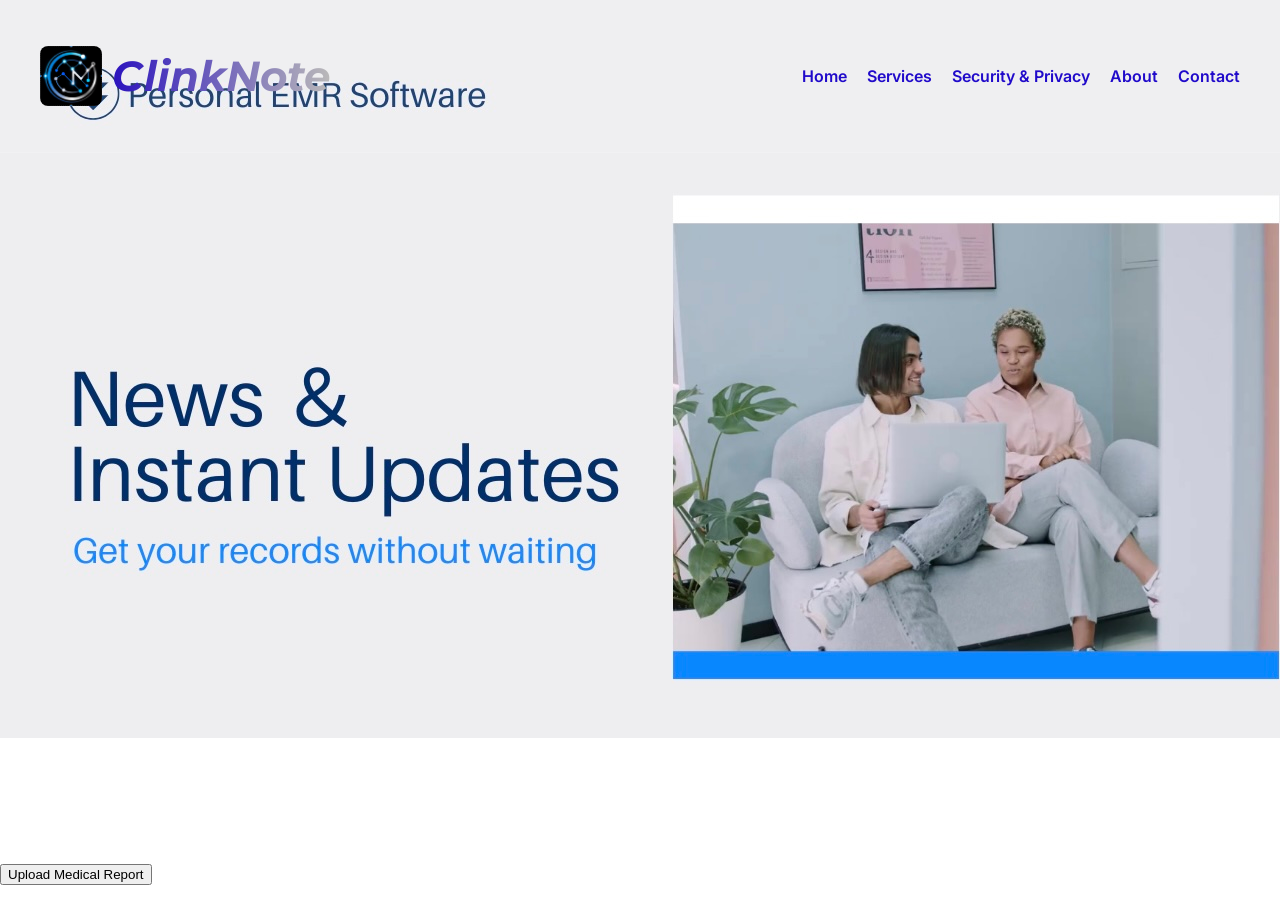
==== index.html @ 09015579 "Add security" ====
<!DOCTYPE html>
<html lang="en">
<head>
  <meta charset="UTF-8">
  <meta name="viewport" content="width=device-width, initial-scale=1.0">
  <title>ClinkNote</title>
  <link rel="stylesheet" href="style.css">
  <link rel="icon" href="./images/Logo.jpeg">
  <script src="script.js" defer></script>
</head>
<body>
    
    <section class="hero">

    <header>
        <div class="logo-title">
            <img src="./images/Logo.jpeg" alt="ClinkNote Logo">
            <h1 class="logo-title">ClinkNote</h1>
        </div>
            <nav>
                <ul class="menu">
                    <li><a href="index.html">Home</a></li>
                    <li><a href="services.html">Services</a></li>
                    <li><a href="security.html">Security & Privacy</a></li>
                    <li><a href="about.html">About</a></li>
                    <li><a href="contact.html">Contact</a></li>
                </ul>
            </nav>
    </header>

    <img src="./images/Cover.jepg.jpg" alt="Hero Image" class="hero-image">

    <video class="hero-video" autoplay muted loop playsinline>
        <source src="./images/Personal EMR Software.mp4" type="video/mp4">
    </video>
      
    <div class="hero-content">
        <h2>Portable Electronic Medical Records</h2>
        <p>Access and manage your medical records anytime, anywhere with ClinkNote.</p>
    </div>

    <div class="upload-container">
        <button id="uploadBtn" class="cta-button">Upload Medical Report</button>
        <input type="file" id="fileInput" hidden accept=".pdf, .jpg, .jpeg, .png">
        <p class="security-note">SECURE: AES-256 Encrypted | 21 CFR Part 11 Compliant</p>
    </div>

    </section>

</body>
</html>
---- style.css ----
@import url('https://fonts.googleapis.com/css2?family=Montserrat:wght@700&display=swap');
@import url('https://fonts.googleapis.com/css2?family=Inter:wght@400;600&display=swap');

:root {
  --primary-color: #2b12be;
  --accent-color: yellowgreen;
  --text-main: #333;
}

body, html {
  margin: 0;
  padding: 0;
  font-family: 'Inter', sans-serif;
}

header {
  display: flex;             
  align-items: center;       
  justify-content: space-between;
  padding: 15px 40px;
  position: fixed;
  top: 0;
  left: 0;
  width: 100%;
  z-index: 1000;
  background-color: rgba(255, 255, 255, 0.1);
  border-bottom: 1px solid rgba(255, 255, 255, 0.1);
  box-sizing: border-box;
}

header .logo-title {
  display: flex;
  align-items: center;
  gap: 10px;
} 

header .logo-title img {
  height: 60px;
  width: auto;
  border-radius: 8px;
}

header h1 {
  font-family: "montserrat", sans-serif;
  font-style: italic;
  font-weight: 700;
  font-size: 42px;
  letter-spacing: 0.1px;
  margin: 10;
  background: linear-gradient(90deg, #2b12be, #bab9b9);
    -webkit-background-clip: text;
    -webkit-text-fill-color: transparent;
}

nav {
    flex-shrink: 0;
}

nav ul.menu {
  list-style: none;
  display: flex;
  gap: 20px;
  margin: 0;
  padding: 0;
}

nav ul.menu li a {
  position: relative;
  text-decoration: none;
  color: #200aca;
  font-weight: 600;
  padding: 5px 0;
  white-space: nowrap;
}

nav ul.menu li a::after {
  content: '';
  position: absolute;
  bottom: 0;
  left: 0;
  width: 0;
  height: 3px;
  background-color: yellowgreen;
  transition: width 0.3s ease-in-out;
}

nav ul.menu li a:hover::after {
  width: 100%;
}

.hero {
    position: relative;
    width: 100%;
    height: 100vh;
    overflow: hidden;  
}

.hero-bg {
  position: absolute;
  top: 0;
  left: 0;
  width: 100%;
  height: 100%;
  object-fit: cover;
  z-index: 0;
}

.hero-video {
  position: absolute;
  bottom: 20px;
  right: 20px;
  width: 200px;
  height: auto;
  z-index: 1;
  pointer-events: none;
}

.hero-content {
  position: relative;
  z-index: 2;
  top: 50%;
    transform: translateY(-50%);
  display: flex;
  flex-direction: column;
  justify-content: center;
  padding-left: 60px;
  color: white;
}
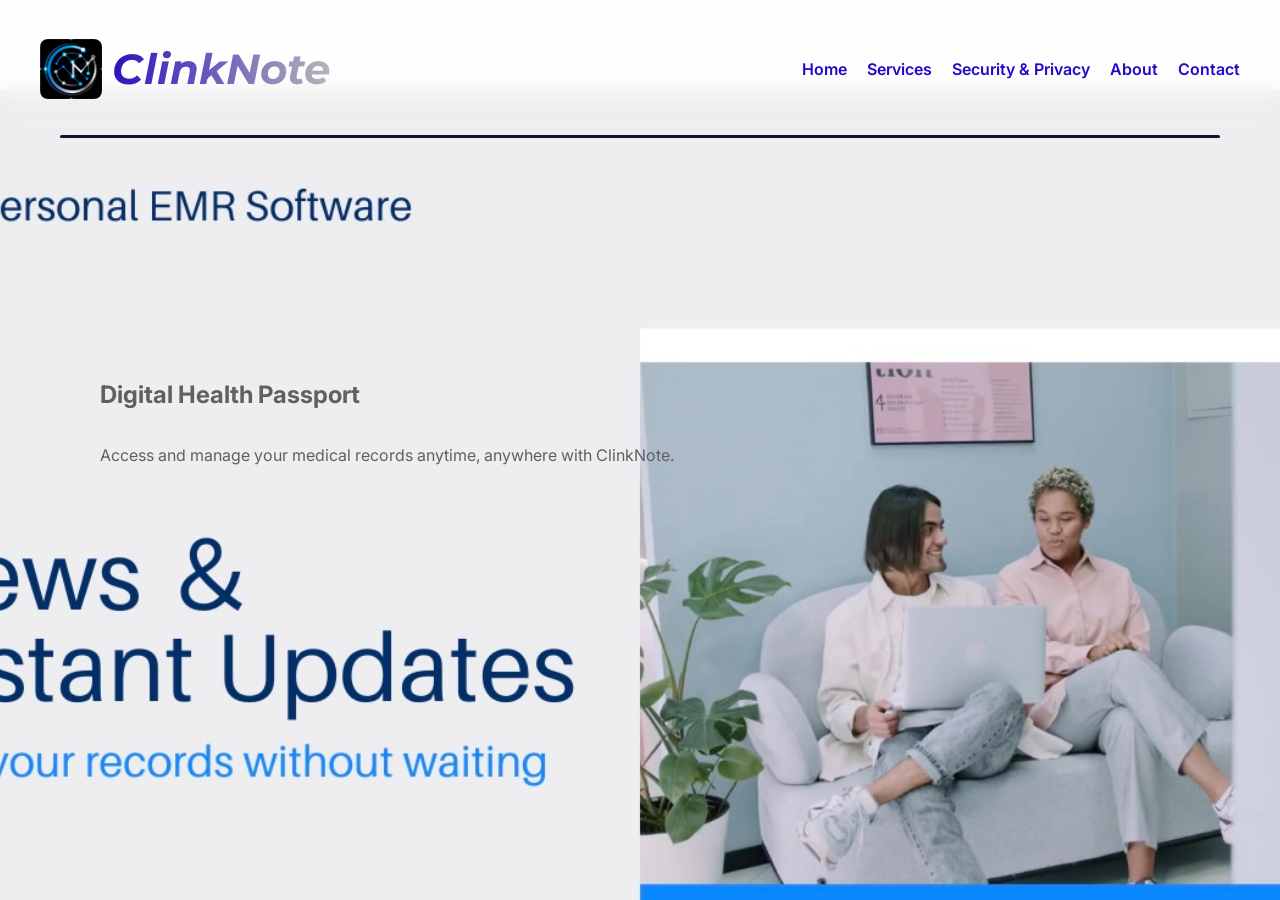
==== commit 1b813e7f: "Add section and Update image and video" ====
--- a/index.html
+++ b/index.html
@@ -10,8 +10,6 @@
 </head>
 <body>
     
-    <section class="hero">
-
     <header>
         <div class="logo-title">
             <img src="./images/Logo.jpeg" alt="ClinkNote Logo">
@@ -28,6 +26,8 @@
             </nav>
     </header>
 
+    <section class="hero">
+
     <img src="./images/Cover.jepg.jpg" alt="Hero Image" class="hero-image">
 
     <video class="hero-video" autoplay muted loop playsinline>
@@ -35,7 +35,7 @@
     </video>
       
     <div class="hero-content">
-        <h2>Portable Electronic Medical Records</h2>
+        <h2>Digital Health Passport</h2>
         <p>Access and manage your medical records anytime, anywhere with ClinkNote.</p>
     </div>
 
--- a/style.css
+++ b/style.css
@@ -19,14 +19,27 @@
   align-items: center;       
   justify-content: space-between;
   padding: 15px 40px;
-  position: fixed;
+  position:fixed;
   top: 0;
   left: 0;
   width: 100%;
   z-index: 1000;
-  background-color: rgba(255, 255, 255, 0.1);
-  border-bottom: 1px solid rgba(255, 255, 255, 0.1);
+  background-color: rgba(244, 241, 241, 0.1);
   box-sizing: border-box;
+  backdrop-filter: blur(10px);
+}
+
+header::after {
+  content: '';
+  position: absolute;
+  bottom: 0;
+  left: 60px;
+  right: 60px;
+  height: 3.5px;
+  background-color: rgba(7, 2, 37, 0.939);
+  display: block;
+  z-index: 1001;
+  border-radius: 15px;
 }
 
 header .logo-title {
@@ -47,7 +60,7 @@
   font-weight: 700;
   font-size: 42px;
   letter-spacing: 0.1px;
-  margin: 10;
+  padding-right: 5px;
   background: linear-gradient(90deg, #2b12be, #bab9b9);
     -webkit-background-clip: text;
     -webkit-text-fill-color: transparent;
@@ -90,15 +103,18 @@
 }
 
 .hero {
+    margin-top: 0;
+    padding-top: 90px;
     position: relative;
     width: 100%;
     height: 100vh;
-    overflow: hidden;  
+    overflow: hidden;
+    box-sizing: border-box;  
 }
 
-.hero-bg {
+.hero-image {
   position: absolute;
-  top: 0;
+  top: 10;
   left: 0;
   width: 100%;
   height: 100%;
@@ -108,22 +124,25 @@
 
 .hero-video {
   position: absolute;
-  bottom: 20px;
-  right: 20px;
-  width: 200px;
-  height: auto;
+  bottom: 40px;
+  right: 86px;
+  width: 46%;
+  height: 50%;
+  object-fit: cover;
   z-index: 1;
-  pointer-events: none;
+  border-top-left-radius: 5px;
+  overflow: hidden;
+  pointer-events: auto;
 }
 
 .hero-content {
-  position: relative;
+  position: absolute;
   z-index: 2;
-  top: 50%;
-    transform: translateY(-50%);
+  top: 40%;
+  left: 40px;
   display: flex;
   flex-direction: column;
   justify-content: center;
   padding-left: 60px;
-  color: white;
+  color: rgb(97, 95, 95);
 }
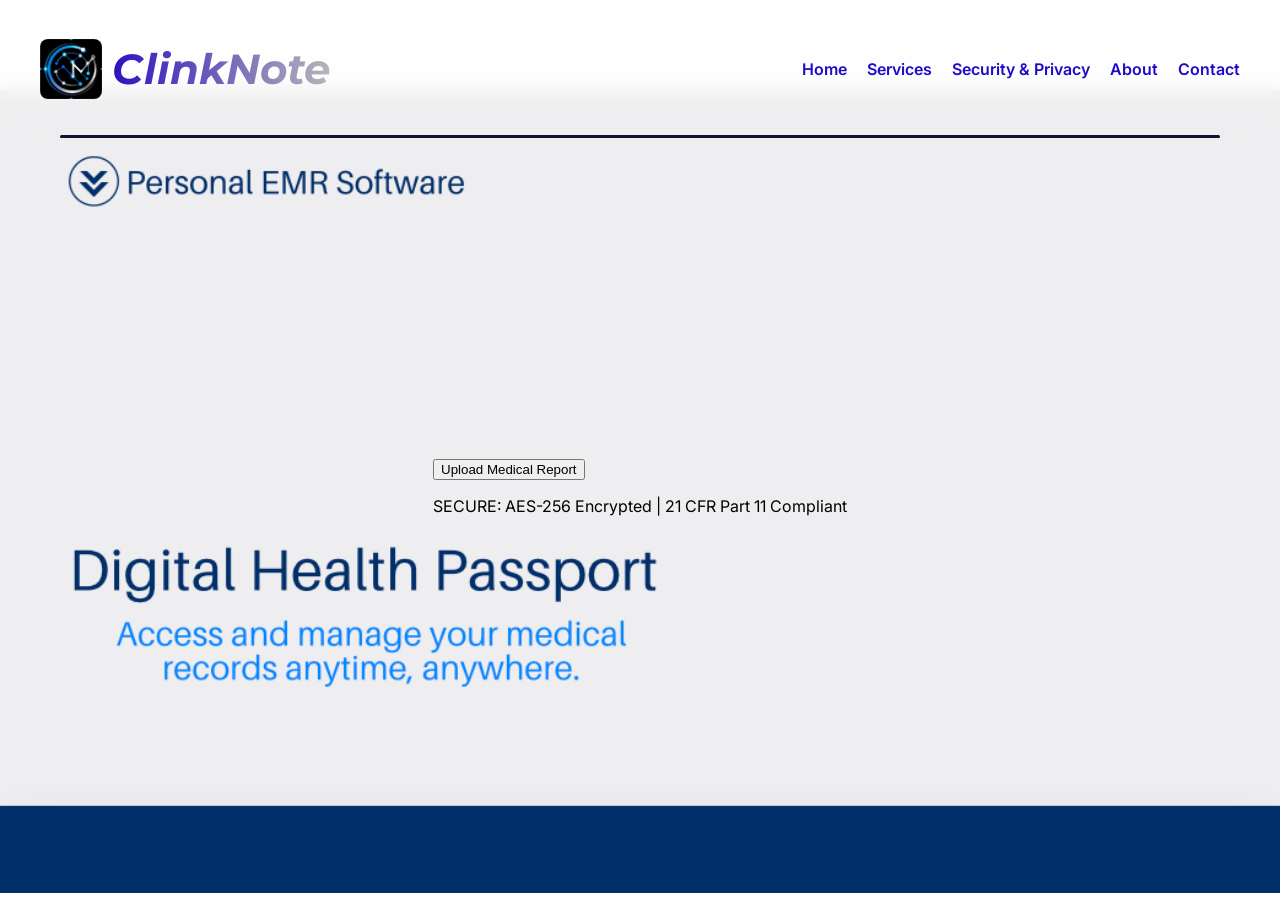
==== commit 311731f3: "Update images and webpage design" ====
--- a/index.html
+++ b/index.html
@@ -28,17 +28,11 @@
 
     <section class="hero">
 
-    <img src="./images/Cover.jepg.jpg" alt="Hero Image" class="hero-image">
-
+    <img src="./images/Cover-2.png" alt="Hero Image" class="hero-image">
     <video class="hero-video" autoplay muted loop playsinline>
         <source src="./images/Personal EMR Software.mp4" type="video/mp4">
     </video>
-      
-    <div class="hero-content">
-        <h2>Digital Health Passport</h2>
-        <p>Access and manage your medical records anytime, anywhere with ClinkNote.</p>
-    </div>
-
+    
     <div class="upload-container">
         <button id="uploadBtn" class="cta-button">Upload Medical Report</button>
         <input type="file" id="fileInput" hidden accept=".pdf, .jpg, .jpeg, .png">
--- a/style.css
+++ b/style.css
@@ -107,42 +107,69 @@
     padding-top: 90px;
     position: relative;
     width: 100%;
-    height: 100vh;
+    min-height: 100vh;
     overflow: hidden;
-    box-sizing: border-box;  
+    box-sizing: border-box;
+    display: flex;
+    align-items: center;
+    justify-content: center;  
 }
 
 .hero-image {
   position: absolute;
-  top: 10;
+  top: 90px;
   left: 0;
   width: 100%;
-  height: 100%;
+  height: calc(100%-90px);
   object-fit: cover;
-  z-index: 0;
+  z-index: -1;
+}
+
+.hero-content {
+  position: relative;
+  z-index: 10;
+  width: 90%;
+  max-width: 1200px;
+  display: flex;
+  flex-direction: row;
+  align-items: center;
+  justify-content: space-between;
+  gap: 40px; 
+  padding: 20px;
+}
+
+.hero-text-area {
+  flex: 1;
+  color: #333;
+}
+
+.hero-video-wrapper {
+  flex: 1;
+  display: relative;
+  max-width: 5000px;
+  z-index: 11;
 }
 
 .hero-video {
   position: absolute;
-  bottom: 40px;
-  right: 86px;
-  width: 46%;
-  height: 50%;
+  bottom: 7%;
+  right: 3%;
+  width: 35vw;
+  height: 30vw;
   object-fit: cover;
   z-index: 1;
-  border-top-left-radius: 5px;
+  border-top-left-radius: 10px;
   overflow: hidden;
   pointer-events: auto;
 }
-
-.hero-content {
-  position: absolute;
-  z-index: 2;
-  top: 40%;
-  left: 40px;
-  display: flex;
-  flex-direction: column;
-  justify-content: center;
-  padding-left: 60px;
-  color: rgb(97, 95, 95);
-}
+@media (max-width: 768px) {
+    .hero-content {
+        flex-direction: column;
+        text-align: center;
+        padding-top: 20px;
+    }
+    
+    .hero-text-area, .hero-video-wrapper {
+        width: 100%;
+    }
+}
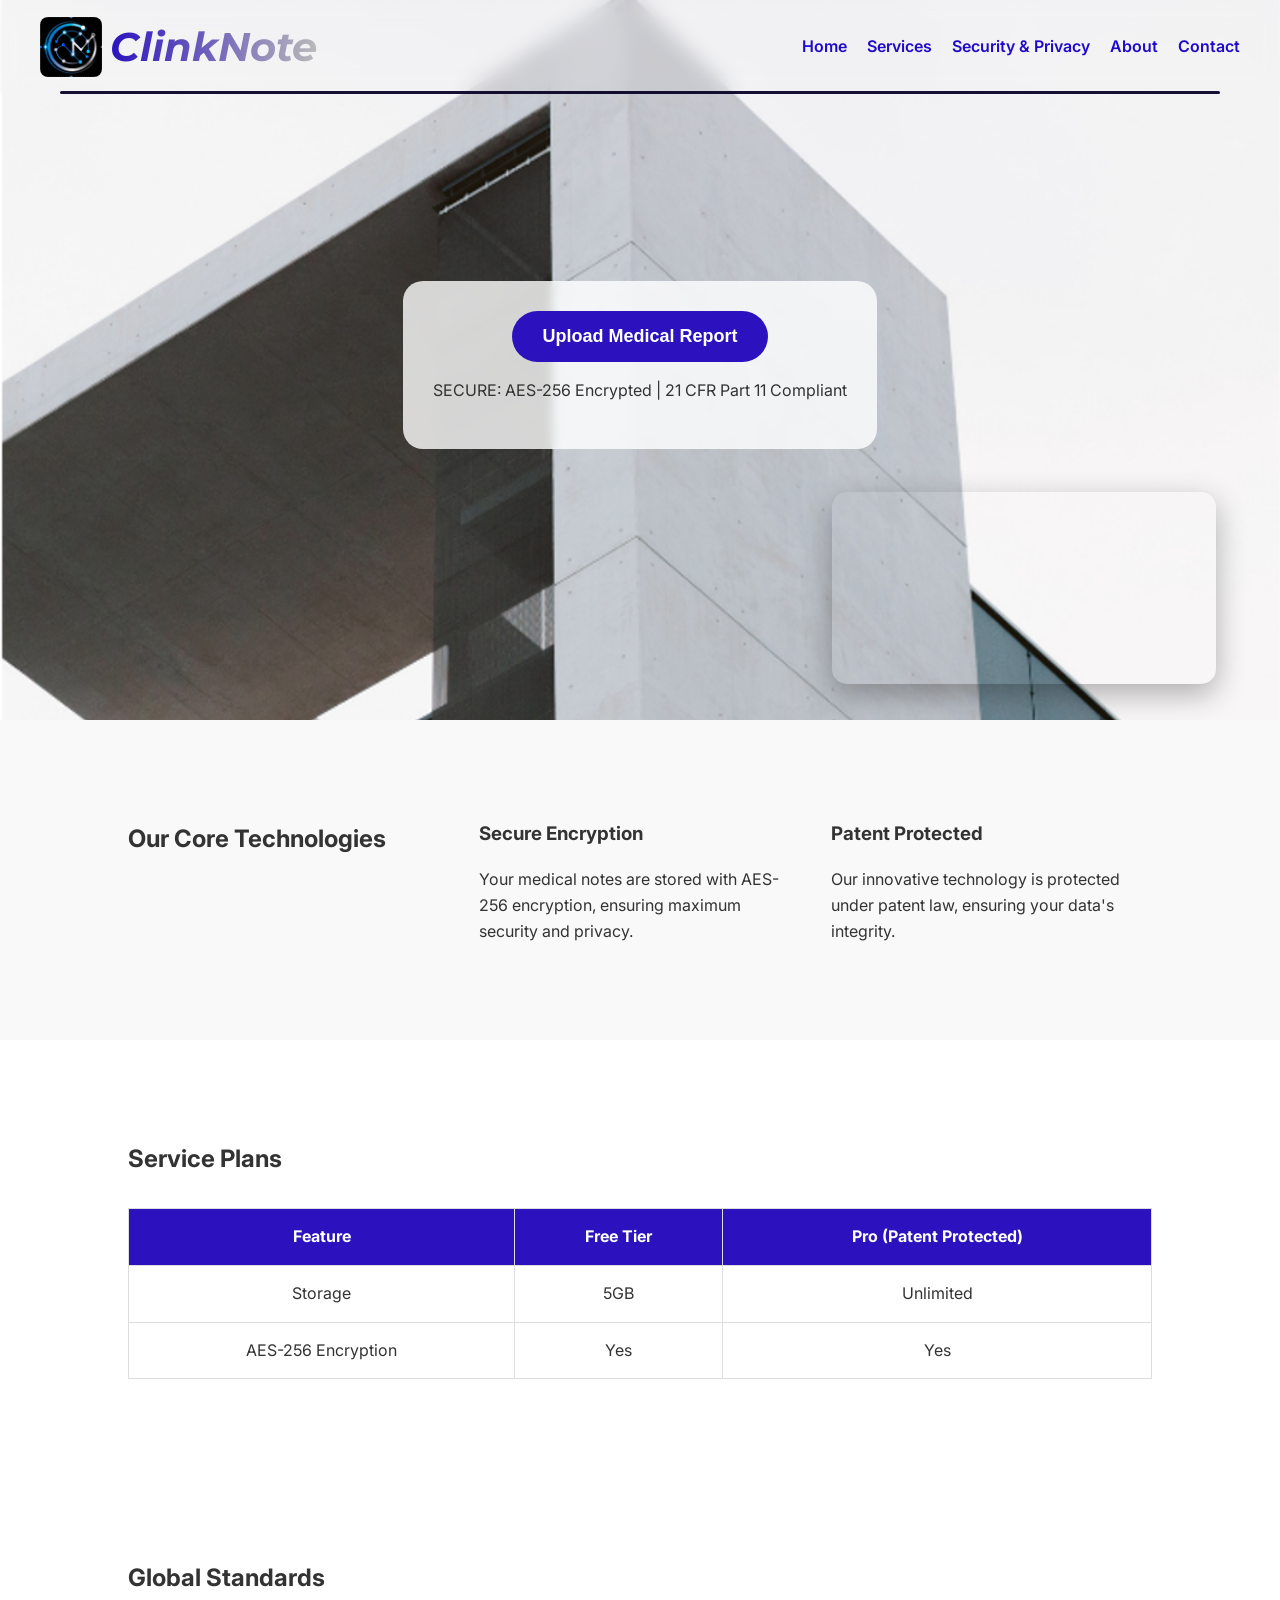
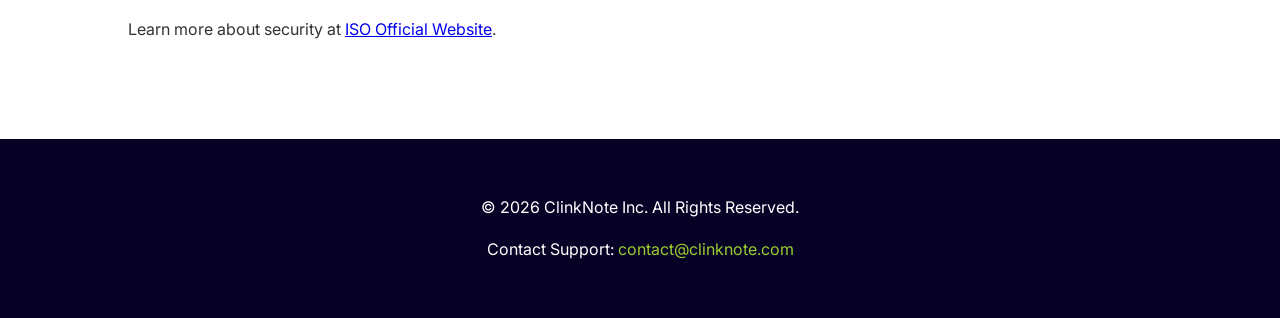
==== commit 42fe969c: "Changed cover and updated security" ====
--- a/index.html
+++ b/index.html
@@ -3,6 +3,8 @@
 <head>
   <meta charset="UTF-8">
   <meta name="viewport" content="width=device-width, initial-scale=1.0">
+  <meta name="description" content="ClinkNote - Secure EMR and medical note management system. Protecting your privacy and intellectual property with AES-256 encryption.">
+  <meta name="keywords" content="ClinkNote, EMR, Medical Records, Encryption, Patent Protection, Secure Notes, Healthcare IT">
   <title>ClinkNote</title>
   <link rel="stylesheet" href="style.css">
   <link rel="icon" href="./images/Logo.jpeg">
@@ -26,20 +28,69 @@
             </nav>
     </header>
 
-    <section class="hero">
+    <main>
+        <section class="hero">
+            <video class="hero-video" autoplay muted loop playsinline>
+                <source src="./images/Personal EMR Software.mp4" type="video/mp4">
+            </video>
+            
+            <div class="upload-container">
+                <button id="uploadBtn" class="cta-button">Upload Medical Report</button>
+                <input type="file" id="fileInput" hidden accept=".pdf, .jpg, .jpeg, .png">
+                <p class="security-note">SECURE: AES-256 Encrypted | 21 CFR Part 11 Compliant</p>
+            </div>
+        </section>
 
-    <img src="./images/Cover-2.png" alt="Hero Image" class="hero-image">
-    <video class="hero-video" autoplay muted loop playsinline>
-        <source src="./images/Personal EMR Software.mp4" type="video/mp4">
-    </video>
-    
-    <div class="upload-container">
-        <button id="uploadBtn" class="cta-button">Upload Medical Report</button>
-        <input type="file" id="fileInput" hidden accept=".pdf, .jpg, .jpeg, .png">
-        <p class="security-note">SECURE: AES-256 Encrypted | 21 CFR Part 11 Compliant</p>
-    </div>
 
-    </section>
+        <section class="features">
+            <h2>Our Core Technologies</h2>
+            <div class="feature-item">
+                <h3>Secure Encryption</h3>
+                <p>Your medical notes are stored with AES-256 encryption, ensuring maximum security and privacy.</p>
+            </div>
+            <div class="feature-item">
+                <h3>Patent Protected</h3>
+                <p>Our innovative technology is protected under patent law, ensuring your data's integrity.</p>
+            </div>
+        </section>
+
+        <section class="pricing">
+            <h2>Service Plans</h2>
+            <table>
+                <thead>
+                    <tr>
+                        <th>Feature</th>
+                        <th>Free Tier</th>
+                        <th>Pro (Patent Protected)</th>
+                    </tr>
+                </thead>
+                <tbody>
+                    <tr>
+                        <td>Storage</td>
+                        <td>5GB</td>
+                        <td>Unlimited</td>
+                    </tr>
+                    <tr>
+                        <td>AES-256 Encryption</td>
+                        <td>Yes</td>
+                        <td>Yes</td>
+                    </tr>
+                </tbody>
+            </table>
+        </section>
+
+        <section class="resources">
+            <h2>Global Standards</h2>
+            <p>Learn more about security at <a href="https://www.iso.org" target="_blank">ISO Official Website</a>.</p>
+        </section>
+    </main>
+
+    <footer>
+        <div class="footer-content">
+            <p>&copy; 2026 ClinkNote Inc. All Rights Reserved.</p>
+            <p>Contact Support: <a href="mailto:contact@clinknote.com">contact@clinknote.com</a></p>
+        </div>
+    </footer>
 
 </body>
 </html>
--- a/style.css
+++ b/style.css
@@ -6,20 +6,25 @@
   --primary-color: #2b12be;
   --accent-color: yellowgreen;
   --text-main: #333;
-}
-
+  --bg-light: #f4f1f1;
+}
+
+/* Base Styles */
 body, html {
   margin: 0;
   padding: 0;
   font-family: 'Inter', sans-serif;
-}
-
+  color: var(--text-main);
+  line-height: 1.6;
+}
+
+/* Header & Navigation - Consistent Banner Area [cite: 20, 21] */
 header {
   display: flex;             
   align-items: center;       
   justify-content: space-between;
   padding: 15px 40px;
-  position:fixed;
+  position: fixed;
   top: 0;
   left: 0;
   width: 100%;
@@ -45,7 +50,7 @@
 header .logo-title {
   display: flex;
   align-items: center;
-  gap: 10px;
+  gap: 8px;
 } 
 
 header .logo-title img {
@@ -58,16 +63,13 @@
   font-family: "montserrat", sans-serif;
   font-style: italic;
   font-weight: 700;
-  font-size: 42px;
+  font-size: 40px;
   letter-spacing: 0.1px;
-  padding-right: 5px;
+  margin: 0;
   background: linear-gradient(90deg, #2b12be, #bab9b9);
-    -webkit-background-clip: text;
-    -webkit-text-fill-color: transparent;
-}
-
-nav {
-    flex-shrink: 0;
+  -webkit-background-clip: text;
+  background-clip: text;
+  -webkit-text-fill-color: transparent;
 }
 
 nav ul.menu {
@@ -85,6 +87,8 @@
   font-weight: 600;
   padding: 5px 0;
   white-space: nowrap;
+  /* Bonus Feature: CSS Transition  */
+  transition: color 0.3s ease;
 }
 
 nav ul.menu li a::after {
@@ -94,7 +98,7 @@
   left: 0;
   width: 0;
   height: 3px;
-  background-color: yellowgreen;
+  background-color: var(--accent-color);
   transition: width 0.3s ease-in-out;
 }
 
@@ -102,74 +106,158 @@
   width: 100%;
 }
 
+/* Main Content Area [cite: 27] */
+main {
+  display: block;
+  width: 100%;
+}
+
+/* Hero Section */
 .hero {
-    margin-top: 0;
-    padding-top: 90px;
     position: relative;
     width: 100%;
-    min-height: 100vh;
-    overflow: hidden;
-    box-sizing: border-box;
+    height: 80vh;
+    min-height: 500px;
     display: flex;
     align-items: center;
-    justify-content: center;  
+    justify-content: center;
+    padding-top: 90px;
+    box-sizing: border-box;
+    background-image: url('./images/Cover3.png');
+    background-size: cover;
+    background-position: center top;
+    background-repeat: no-repeat;
+    overflow: hidden;
 }
 
 .hero-image {
   position: absolute;
-  top: 90px;
+  top: 0;
   left: 0;
   width: 100%;
-  height: calc(100%-90px);
+  height: 100%;
   object-fit: cover;
-  z-index: -1;
-}
-
-.hero-content {
-  position: relative;
-  z-index: 10;
-  width: 90%;
-  max-width: 1200px;
-  display: flex;
-  flex-direction: row;
-  align-items: center;
-  justify-content: space-between;
-  gap: 40px; 
-  padding: 20px;
-}
-
-.hero-text-area {
-  flex: 1;
-  color: #333;
-}
-
-.hero-video-wrapper {
-  flex: 1;
-  display: relative;
-  max-width: 5000px;
-  z-index: 11;
+  z-index: 0;
+  display: block;
 }
 
 .hero-video {
   position: absolute;
-  bottom: 7%;
-  right: 3%;
-  width: 35vw;
-  height: 30vw;
-  object-fit: cover;
-  z-index: 1;
-  border-top-left-radius: 10px;
-  overflow: hidden;
-  pointer-events: auto;
-}
+  bottom: 5%;
+  right: 5%;
+  width: 30vw;
+  max-width: 400px;
+  border-radius: 15px;
+  box-shadow: 0 10px 30px rgba(0,0,0,0.3);
+  z-index: 2;
+}
+
+.upload-container {
+    z-index: 10;
+    text-align: center;
+    background: rgba(255, 255, 255, 0.8);
+    padding: 30px;
+    border-radius: 20px;
+    backdrop-filter: blur(5px);
+}
+
+.cta-button {
+    background-color: var(--primary-color);
+    color: white;
+    padding: 15px 30px;
+    border: none;
+    border-radius: 50px;
+    font-size: 18px;
+    font-weight: 600;
+    cursor: pointer;
+    transition: transform 0.2s ease;
+}
+
+.cta-button:hover {
+    transform: scale(1.05);
+}
+
+/* Generic Section Styling */
+section {
+    padding: 80px 10%;
+    background: white;
+}
+
+/* Features Section */
+.features {
+    display: grid;
+    grid-template-columns: repeat(auto-fit, minmax(250px, 1fr));
+    gap: 30px;
+    background-color: #f9f9f9;
+}
+
+/* Table Styling - Required Feature  */
+.pricing table {
+    width: 100%;
+    border-collapse: collapse;
+    margin-top: 30px;
+}
+
+.pricing th, .pricing td {
+    padding: 15px;
+    border: 1px solid #ddd;
+    text-align: center;
+}
+
+.pricing th {
+    background-color: var(--primary-color);
+    color: white;
+}
+
+/* Footer Area [cite: 45] */
+footer {
+    background: #070225;
+    color: white;
+    padding: 40px 10%;
+    text-align: center;
+}
+
+footer a {
+    color: var(--accent-color);
+    text-decoration: none;
+}
+
+/* Responsive Design - Multiple Form Factors [cite: 29, 63] */
 @media (max-width: 768px) {
-    .hero-content {
+    header {
         flex-direction: column;
-        text-align: center;
-        padding-top: 20px;
+        padding: 10px;
     }
     
-    .hero-text-area, .hero-video-wrapper {
-        width: 100%;
+    header h1 {
+        font-size: 28px;
+    }
+
+    nav ul.menu {
+        gap: 10px;
+        margin-top: 10px;
+    }
+
+    .hero {
+      min-height: 60vh;
+      padding-top: 120px;
+    }
+
+    .hero-image {
+        object-position: center center;
+        height: 100%;
+    }
+
+    .hero-video {
+        position: relative;
+        width: 80%;
+        bottom: 0;
+        right: 0;
+        margin-top: 20px;
+    }
+
+    .pricing table {
+        display: block;
+        overflow-x: auto; /* Ensures table is responsive */
     }
 }
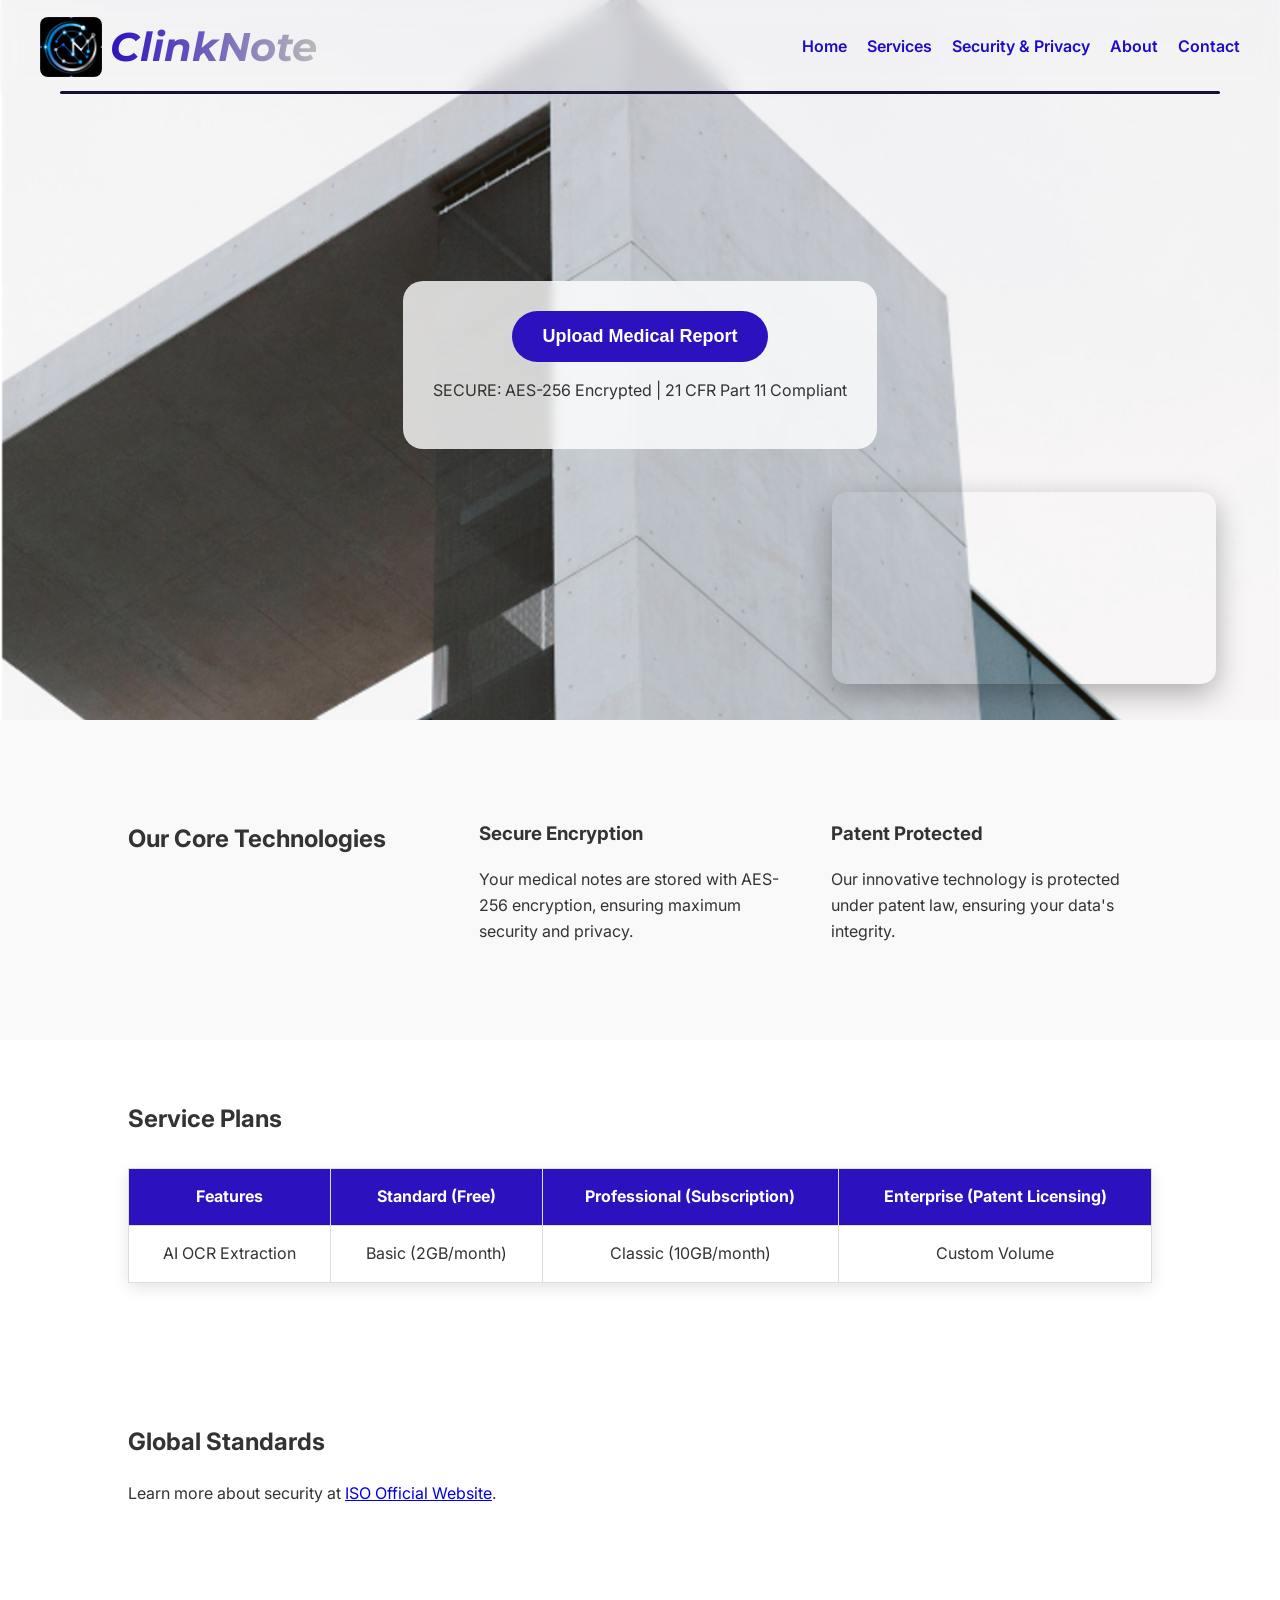
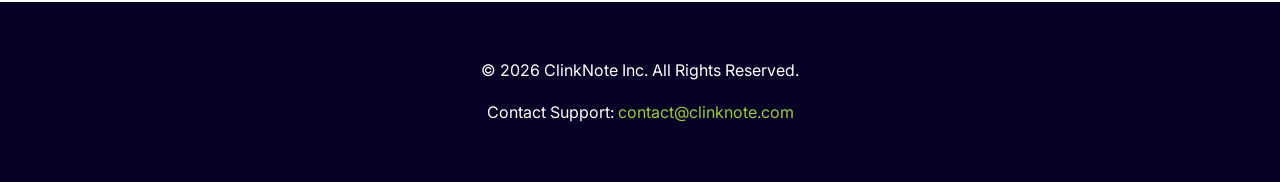
==== commit 6b0a4bef: "added services" ====
--- a/index.html
+++ b/index.html
@@ -59,21 +59,18 @@
             <table>
                 <thead>
                     <tr>
-                        <th>Feature</th>
-                        <th>Free Tier</th>
-                        <th>Pro (Patent Protected)</th>
+                        <th>Features</th>
+                        <th>Standard (Free)</th>
+                        <th>Professional (Subscription)</th>
+                        <th>Enterprise (Patent Licensing)</th>
                     </tr>
                 </thead>
                 <tbody>
                     <tr>
-                        <td>Storage</td>
-                        <td>5GB</td>
-                        <td>Unlimited</td>
-                    </tr>
-                    <tr>
-                        <td>AES-256 Encryption</td>
-                        <td>Yes</td>
-                        <td>Yes</td>
+                        <td>AI OCR Extraction</td>
+                        <td>Basic (2GB/month)</td>
+                        <td>Classic (10GB/month)</td>
+                        <td>Custom Volume</td>
                     </tr>
                 </tbody>
             </table>
--- a/style.css
+++ b/style.css
@@ -260,4 +260,32 @@
         display: block;
         overflow-x: auto; /* Ensures table is responsive */
     }
+}
+
+/* Services Page Specific Styles */
+.service-page {
+  padding-top: 100px;
+}
+
+.service-hero {
+  text-align: center;
+  padding: 60px 10%;
+  background-color: var(--bg-light);
+}
+
+.service-hero h2 {
+  font-size: 36px;
+  margin-bottom: 20px;
+}
+
+.pricing {
+  overflow-x: auto;
+  padding: 40px 10%;
+}
+
+.pricing table {
+  width: 100%;
+  min-width: 600px;
+  border-collapse: collapse;
+  box-shadow: 0 5px 15px rgba(0,0,0,0.1);
 }
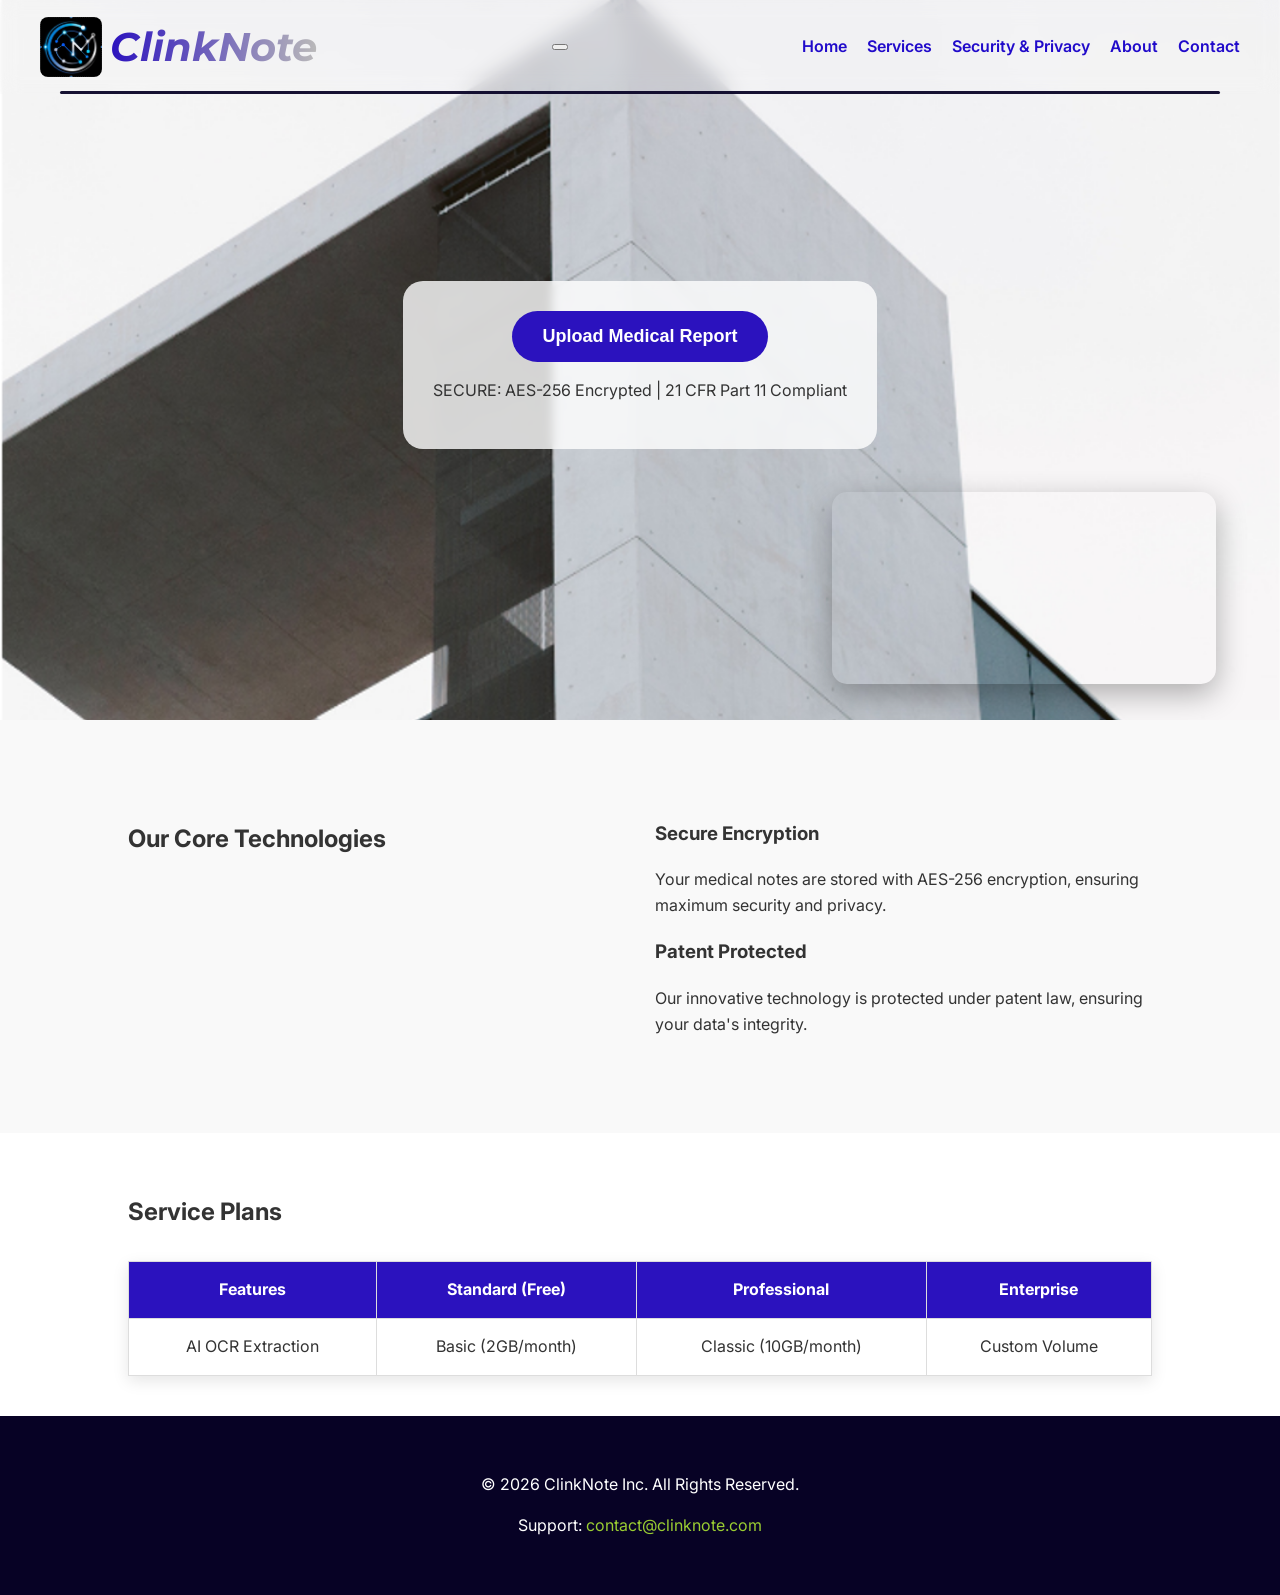
==== commit 3f189c60: "Update index.html with responsive menu" ====
--- a/index.html
+++ b/index.html
@@ -11,21 +11,27 @@
   <script src="script.js" defer></script>
 </head>
 <body>
-    
     <header>
         <div class="logo-title">
             <img src="./images/Logo.jpeg" alt="ClinkNote Logo">
-            <h1 class="logo-title">ClinkNote</h1>
+            <h1 class="brand-name">ClinkNote</h1>
         </div>
-            <nav>
-                <ul class="menu">
-                    <li><a href="index.html">Home</a></li>
-                    <li><a href="services.html">Services</a></li>
-                    <li><a href="security.html">Security & Privacy</a></li>
-                    <li><a href="about.html">About</a></li>
-                    <li><a href="contact.html">Contact</a></li>
-                </ul>
-            </nav>
+
+        <button class="hamburger" id="hamburger">
+            <span></span>
+            <span></span>
+            <span></span>
+        </button>
+
+        <nav id="nav-menu">
+            <ul class="menu">
+                <li><a href="index.html">Home</a></li>
+                <li><a href="services.html">Services</a></li>
+                <li><a href="security.html">Security & Privacy</a></li>
+                <li><a href="about.html">About</a></li>
+                <li><a href="contact.html">Contact</a></li>
+            </ul>
+        </nav>
     </header>
 
     <main>
@@ -36,59 +42,56 @@
             
             <div class="upload-container">
                 <button id="uploadBtn" class="cta-button">Upload Medical Report</button>
-                <input type="file" id="fileInput" hidden accept=".pdf, .jpg, .jpeg, .png">
+                <p id="uploadStatus" class="status-msg"></p>
+    
+                <input type="file" id="fileInput" hidden multiple accept=".pdf, .jpg, .jpeg, .png">
                 <p class="security-note">SECURE: AES-256 Encrypted | 21 CFR Part 11 Compliant</p>
             </div>
         </section>
 
-
         <section class="features">
             <h2>Our Core Technologies</h2>
-            <div class="feature-item">
-                <h3>Secure Encryption</h3>
-                <p>Your medical notes are stored with AES-256 encryption, ensuring maximum security and privacy.</p>
-            </div>
-            <div class="feature-item">
-                <h3>Patent Protected</h3>
-                <p>Our innovative technology is protected under patent law, ensuring your data's integrity.</p>
+            <div class="feature-grid"> <div class="feature-item">
+                    <h3>Secure Encryption</h3>
+                    <p>Your medical notes are stored with AES-256 encryption, ensuring maximum security and privacy.</p>
+                </div>
+                <div class="feature-item">
+                    <h3>Patent Protected</h3>
+                    <p>Our innovative technology is protected under patent law, ensuring your data's integrity.</p>
+                </div>
             </div>
         </section>
 
         <section class="pricing">
             <h2>Service Plans</h2>
-            <table>
-                <thead>
-                    <tr>
-                        <th>Features</th>
-                        <th>Standard (Free)</th>
-                        <th>Professional (Subscription)</th>
-                        <th>Enterprise (Patent Licensing)</th>
-                    </tr>
-                </thead>
-                <tbody>
-                    <tr>
-                        <td>AI OCR Extraction</td>
-                        <td>Basic (2GB/month)</td>
-                        <td>Classic (10GB/month)</td>
-                        <td>Custom Volume</td>
-                    </tr>
-                </tbody>
-            </table>
-        </section>
-
-        <section class="resources">
-            <h2>Global Standards</h2>
-            <p>Learn more about security at <a href="https://www.iso.org" target="_blank">ISO Official Website</a>.</p>
+            <div class="table-container"> <table>
+                    <thead>
+                        <tr>
+                            <th>Features</th>
+                            <th>Standard (Free)</th>
+                            <th>Professional</th>
+                            <th>Enterprise</th>
+                        </tr>
+                    </thead>
+                    <tbody>
+                        <tr>
+                            <td>AI OCR Extraction</td>
+                            <td>Basic (2GB/month)</td>
+                            <td>Classic (10GB/month)</td>
+                            <td>Custom Volume</td>
+                        </tr>
+                    </tbody>
+                </table>
+            </div>
         </section>
     </main>
 
     <footer>
         <div class="footer-content">
             <p>&copy; 2026 ClinkNote Inc. All Rights Reserved.</p>
-            <p>Contact Support: <a href="mailto:contact@clinknote.com">contact@clinknote.com</a></p>
+            <p>Support: <a href="mailto:contact@clinknote.com">contact@clinknote.com</a></p>
         </div>
     </footer>
-
 </body>
 </html>
 
--- a/style.css
+++ b/style.css
@@ -263,17 +263,17 @@
 }
 
 /* Services Page Specific Styles */
-.service-page {
+.services-page {
   padding-top: 100px;
 }
 
-.service-hero {
+.services-hero {
   text-align: center;
   padding: 60px 10%;
   background-color: var(--bg-light);
 }
 
-.service-hero h2 {
+.services-hero h2 {
   font-size: 36px;
   margin-bottom: 20px;
 }
@@ -288,4 +288,51 @@
   min-width: 600px;
   border-collapse: collapse;
   box-shadow: 0 5px 15px rgba(0,0,0,0.1);
+}
+
+/* Contact Page Container - Ensures everything is centered */
+.contact-container {
+    padding-top: 120px;       /* Spacing for fixed header */
+    padding-bottom: 80px;
+    min-height: 80vh;
+    display: flex;
+    flex-direction: column;   /* Stack H2, P, and Form vertically */
+    align-items: center;      /* Centers items horizontally */
+    justify-content: flex-start; 
+    background-color: var(--bg-light);
+    width: 100%;              /* Ensure it takes full width */
+    box-sizing: border-box;
+}
+
+/* Form Specific Styling */
+.contact-form {
+    display: flex;
+    flex-direction: column;
+    width: 90%;               /* Responsive width for mobile */
+    max-width: 500px;         /* Prevents form from getting too wide on PC */
+    gap: 15px;
+    background: white;
+    padding: 30px;
+    border-radius: 15px;
+    box-shadow: 0 10px 30px rgba(0,0,0,0.1);
+    
+    /* Crucial Fix: ensure no weird margins are pushing it to the right */
+    margin-left: auto;
+    margin-right: auto;
+    margin-top: 20px;
+}
+
+.submit-btn {
+    padding: 15px;
+    background-color: var(--primary-color);
+    color: white;
+    border: none;
+    border-radius: 5px;
+    font-weight: 600;
+    cursor: pointer;
+    transition: background 0.3s ease;
+}
+
+.submit-btn:hover {
+    background-color: #1a0a8f; /* The button has a hover state that changes its color */
 }
